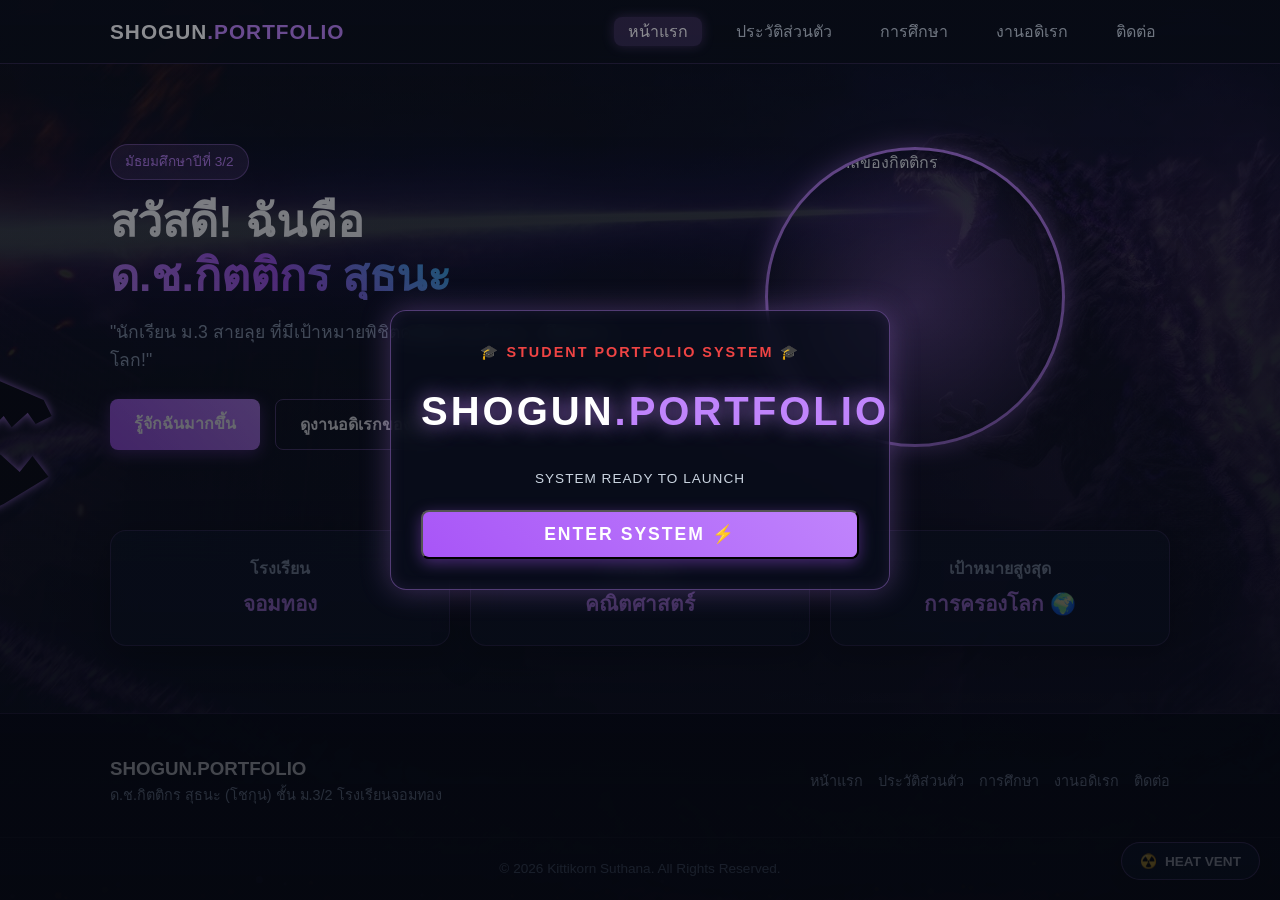
==== index.html @ 3e72591f "Update index.html" ====
<!DOCTYPE html>
<html lang="th">
<head>
    <meta charset="UTF-8">
    <meta name="viewport" content="width=device-width, initial-scale=1.0">
    <title>หน้าแรก - Shogun Portfolio</title>
    <link rel="stylesheet" href="style.css">
</head>
<body>
    <!-- ฉากเปิดตอนเข้าหน้าเว็บ (Video Intro Overlay - Student Edition) -->
    <div id="introOverlay" class="intro-overlay">
        <!-- 1. วิดีโอพื้นหลัง (แก้ชื่อไฟล์วิดีโอซ้ำซ้อนเรียบร้อย) -->
        <video autoplay muted loop playsinline class="intro-video-bg">
            <source src="intro-video.mp4.mp4" type="video/mp4">
            Your browser does not support the video tag.
        </video>

        <!-- 2. ไฟล์เสียง MP3 จากเพลง/คลิปที่ต้องการ -->
        <audio id="introSound" src="crucified.mp3.mp3" preload="auto"></audio>

        <!-- 3. แผ่นฟิล์มกรองสีมืดเพื่อให้ข้อความอ่านง่าย -->
        <div class="intro-video-overlay-tint"></div>

        <!-- 4. กล่องข้อความและปุ่มเข้าสู่ระบบเพื่อปลดล็อกเสียง -->
        <div class="intro-content">
            <div class="intro-warning">🎓 STUDENT PORTFOLIO SYSTEM 🎓</div>
            <h1 class="intro-title">SHOGUN<span>.PORTFOLIO</span></h1>
            <p class="intro-subtext" style="margin-bottom: 20px;">SYSTEM READY TO LAUNCH</p>
            
            <!-- ปุ่มกดเริ่มเพื่อเปิดใช้งานเสียง -->
            <button id="startBtn" class="btn btn-primary" style="width: 100%; font-size: 1.1rem; letter-spacing: 2px;">
                ENTER SYSTEM ⚡
            </button>
        </div>
    </div>

    <!-- ปุ่มสลับโหมดระบายความร้อน Godzilla (Heat Vent Mode) มุมขวาล่าง -->
    <div class="godzilla-controls">
        <button id="heatVentBtn" class="control-btn" title="Godzilla Heat Vent Mode">
            <span class="icon">☢️</span>
            <span class="label">HEAT VENT</span>
        </button>
    </div>

    <!-- Canvas สำหรับวาดแสงเลเซอร์และเอฟเฟกต์เผาหน้าจอ -->
    <canvas id="laserCanvas"></canvas>

    <!-- Navigation Bar -->
    <header class="navbar">
        <div class="nav-container">
            <a href="index.html" class="logo">SHOGUN<span>.PORTFOLIO</span></a>
            <nav>
                <ul class="nav-links">
                    <li><a href="index.html" class="active">หน้าแรก</a></li>
                    <li><a href="profile.html">ประวัติส่วนตัว</a></li>
                    <li><a href="education.html">การศึกษา</a></li>
                    <li><a href="hobby.html">งานอดิเรก</a></li>
                    <li><a href="contact.html">ติดต่อ</a></li>
                </ul>
            </nav>
        </div>
    </header>

    <!-- Content Area -->
    <main>
        <section class="hero-section">
            <div class="hero-container">
                <div class="hero-text">
                    <span class="badge">มัธยมศึกษาปีที่ 3/2</span>
                    <h1>สวัสดี! ฉันคือ <br><span class="highlight">ด.ช.กิตติกร สุธนะ</span></h1>
                    <p class="tagline">"นักเรียน ม.3 สายลุย ที่มีเป้าหมายพิชิตคณิตศาสตร์ และ... ยึดครองโลก!"</p>
                    <div class="hero-buttons">
                        <a href="profile.html" class="btn btn-primary">รู้จักฉันมากขึ้น</a>
                        <a href="hobby.html" class="btn btn-secondary">ดูงานอดิเรกของฉัน</a>
                    </div>
                </div>
                <div class="hero-image-wrapper">
                    <div class="image-bg-glow"></div>
                    <img src="https://placehold.co/400x400/0f172a/c084fc?text=Shogun+Profile" alt="รูปโปรไฟล์ของกิตติกร" class="hero-img">
                </div>
            </div>
        </section>

        <section class="quick-highlights">
            <div class="container">
                <div class="grid-3">
                    <div class="card stat-card">
                        <h3>โรงเรียน</h3>
                        <p>จอมทอง</p>
                    </div>
                    <div class="card stat-card">
                        <h3>วิชาที่ชอบ</h3>
                        <p>คณิตศาสตร์</p>
                    </div>
                    <div class="card stat-card">
                        <h3>เป้าหมายสูงสุด</h3>
                        <p>การครองโลก 🌍</p>
                    </div>
                </div>
            </div>
        </section>
    </main>

    <!-- Footer Area -->
    <footer>
        <div class="container footer-container">
            <div class="footer-info">
                <h3>SHOGUN<span>.PORTFOLIO</span></h3>
                <p>ด.ช.กิตติกร สุธนะ (โชกุน) ชั้น ม.3/2 โรงเรียนจอมทอง</p>
            </div>
            <ul class="footer-links">
                <li><a href="index.html">หน้าแรก</a></li>
                <li><a href="profile.html">ประวัติส่วนตัว</a></li>
                <li><a href="education.html">การศึกษา</a></li>
                <li><a href="hobby.html">งานอดิเรก</a></li>
                <li><a href="contact.html">ติดต่อ</a></li>
            </ul>
        </div>
        <div class="footer-bottom">
            <p>&copy; 2026 Kittikorn Suthana. All Rights Reserved.</p>
        </div>
    </footer>

    <!-- Script สำหรับควบคุม Canvas และเอฟเฟกต์ Godzilla -->
    <script src="laser.js"></script>
</body>
</html>
---- style.css ----
/* Reset & General Setup */
* {
    margin: 0;
    padding: 0;
    box-sizing: border-box;
    font-family: 'Segoe UI', Tahoma, Geneva, Verdana, sans-serif;
}

/* Canvas Layer สำหรับเอฟเฟกต์เลเซอร์และเปลวเพลิง (อยู่ด้านหลังสุด ไม่บังข้อความ) */
#laserCanvas {
    position: fixed !important;
    top: 0 !important;
    left: 0 !important;
    width: 100vw !important;
    height: 100vh !important;
    z-index: -1 !important; /* ส่งไปอยู่ชั้นหลังสุด เพื่อไม่ให้บังข้อความ */
    pointer-events: none !important; /* คลิกทะลุปุ่มและข้อความได้ปกติ */
}

body {
    background-color: #0b0f19;
    color: #f1f5f9;
    line-height: 1.6;
    background-image: 
        linear-gradient(to bottom, rgba(11, 15, 25, 0.75), rgba(11, 15, 25, 0.92)),
        url('shin.jpg');
    background-size: cover;
    background-position: center;
    background-attachment: fixed;
    min-height: 100vh;
    display: flex;
    flex-direction: column;
}

main {
    flex: 1;
}

.container {
    max-width: 1100px;
    margin: 0 auto;
    padding: 0 20px;
}

/* Typography & Accent Colors */
h1, h2, h3, h4 {
    color: #ffffff;
}

.highlight {
    background: linear-gradient(45deg, #c084fc, #a855f7, #38bdf8);
    -webkit-background-clip: text;
    -webkit-text-fill-color: transparent;
    transition: all 0.4s ease;
}

.badge {
    background: rgba(192, 132, 252, 0.15);
    color: #c084fc;
    padding: 6px 14px;
    border-radius: 20px;
    font-size: 0.85rem;
    border: 1px solid rgba(192, 132, 252, 0.4);
    display: inline-block;
    margin-bottom: 15px;
}

/* Navigation Bar */
.navbar {
    position: sticky;
    top: 0;
    background: rgba(11, 15, 25, 0.85);
    backdrop-filter: blur(12px);
    border-bottom: 1px solid rgba(192, 132, 252, 0.2);
    z-index: 1000;
}

.nav-container {
    max-width: 1100px;
    margin: 0 auto;
    display: flex;
    justify-content: space-between;
    align-items: center;
    padding: 15px 20px;
}

.logo {
    font-size: 1.3rem;
    font-weight: 700;
    color: #fff;
    text-decoration: none;
    letter-spacing: 1px;
}

.logo span {
    color: #c084fc;
}

.nav-links {
    display: flex;
    list-style: none;
    gap: 20px;
}

.nav-links a {
    color: #cbd5e1;
    text-decoration: none;
    font-weight: 500;
    padding: 6px 14px;
    border-radius: 8px;
    transition: all 0.3s ease;
}

.nav-links a:hover,
.nav-links a.active {
    color: #ffffff;
    background: rgba(192, 132, 252, 0.25);
    box-shadow: 0 0 12px rgba(192, 132, 252, 0.3);
}

/* Card Design */
.card {
    background: rgba(15, 23, 42, 0.75);
    backdrop-filter: blur(16px);
    border: 1px solid rgba(192, 132, 252, 0.2);
    border-radius: 16px;
    padding: 25px;
    box-shadow: 0 8px 32px 0 rgba(0, 0, 0, 0.5);
    transition: transform 0.3s ease, border-color 0.3s ease, box-shadow 0.3s ease;
}

.card:hover {
    transform: translateY(-5px);
    border-color: rgba(192, 132, 252, 0.6);
    box-shadow: 0 12px 40px rgba(192, 132, 252, 0.25);
}

/* Buttons Design */
.btn {
    display: inline-block;
    padding: 12px 24px;
    border-radius: 8px;
    text-decoration: none;
    font-weight: 600;
    transition: all 0.3s ease;
    cursor: pointer;
}

.btn-primary {
    background: linear-gradient(45deg, #a855f7, #c084fc);
    color: #ffffff;
    box-shadow: 0 4px 15px rgba(168, 85, 247, 0.4);
}

.btn-primary:hover {
    box-shadow: 0 6px 20px rgba(192, 132, 252, 0.7);
    transform: translateY(-2px);
}

.btn-secondary {
    background: transparent;
    color: #fff;
    border: 1px solid rgba(192, 132, 252, 0.4);
}

.btn-secondary:hover {
    background: rgba(192, 132, 252, 0.15);
    border-color: #c084fc;
}

/* Hero Section */
.hero-section {
    padding: 80px 0;
}

.hero-container {
    max-width: 1100px;
    margin: 0 auto;
    padding: 0 20px;
    display: grid;
    grid-template-columns: 1fr 1fr;
    gap: 40px;
    align-items: center;
}

.hero-text h1 {
    font-size: 2.8rem;
    margin-bottom: 15px;
    line-height: 1.2;
}

.tagline {
    font-size: 1.1rem;
    color: #94a3b8;
    margin-bottom: 25px;
}

.hero-buttons {
    display: flex;
    gap: 15px;
}

.hero-image-wrapper {
    position: relative;
    display: flex;
    justify-content: center;
}

.hero-img {
    width: 300px;
    height: 300px;
    border-radius: 50%;
    object-fit: cover;
    border: 3px solid #c084fc;
    box-shadow: 0 0 25px rgba(192, 132, 252, 0.5);
    position: relative;
    z-index: 2;
    transition: transform 0.3s ease, border-color 0.4s ease, box-shadow 0.4s ease;
}

.hero-img:hover {
    transform: scale(1.04);
}

.image-bg-glow {
    position: absolute;
    width: 320px;
    height: 320px;
    background: radial-gradient(circle, rgba(192,132,252,0.4) 0%, rgba(0,0,0,0) 70%);
    z-index: 1;
}

/* Common Page Setup */
.page-content {
    padding: 60px 0;
}

.page-header {
    text-align: center;
    margin-bottom: 50px;
}

.page-header h2 {
    font-size: 2.2rem;
    margin-bottom: 10px;
}

.page-header p {
    color: #94a3b8;
}

/* Stat Grid */
.grid-3 {
    display: grid;
    grid-template-columns: repeat(3, 1fr);
    gap: 20px;
}

.stat-card {
    text-align: center;
}

.stat-card h3 {
    font-size: 1rem;
    color: #94a3b8;
    margin-bottom: 5px;
}

.stat-card p {
    font-size: 1.3rem;
    font-weight: bold;
    color: #c084fc;
}

/* Profile Page */
.profile-grid {
    display: grid;
    grid-template-columns: 300px 1fr;
    gap: 30px;
}

.profile-card-left {
    text-align: center;
}

.profile-avatar {
    width: 150px;
    height: 150px;
    border-radius: 50%;
    margin-bottom: 15px;
    border: 2px solid #c084fc;
}

.nickname-badge {
    display: inline-block;
    margin-top: 10px;
    background: rgba(192, 132, 252, 0.15);
    color: #c084fc;
    padding: 4px 12px;
    border-radius: 12px;
    font-size: 0.9rem;
}

.info-list {
    display: grid;
    grid-template-columns: 1fr 1fr;
    gap: 15px;
    margin: 20px 0;
}

.divider {
    border: 0;
    height: 1px;
    background: rgba(255, 255, 255, 0.1);
    margin: 20px 0;
}

/* Timeline */
.timeline {
    position: relative;
    max-width: 800px;
    margin: 0 auto 50px;
}

.timeline::before {
    content: '';
    position: absolute;
    left: 20px;
    top: 0;
    bottom: 0;
    width: 2px;
    background: rgba(192, 132, 252, 0.4);
}

.timeline-item {
    position: relative;
    padding-left: 60px;
    margin-bottom: 30px;
}

.timeline-dot {
    position: absolute;
    left: 11px;
    top: 5px;
    width: 20px;
    height: 20px;
    border-radius: 50%;
    background: #c084fc;
    box-shadow: 0 0 12px #c084fc;
}

.year-badge {
    font-size: 0.85rem;
    color: #c084fc;
    font-weight: bold;
}

.edu-highlights {
    margin-top: 15px;
    display: flex;
    gap: 10px;
}

.tag {
    background: rgba(192, 132, 252, 0.1);
    border: 1px solid rgba(192, 132, 252, 0.2);
    padding: 4px 10px;
    border-radius: 4px;
    font-size: 0.85rem;
}

/* Table Section */
.table-section {
    max-width: 800px;
    margin: 0 auto;
}

.section-title {
    margin-bottom: 15px;
}

.table-wrapper {
    overflow-x: auto;
}

.custom-table {
    width: 100%;
    border-collapse: collapse;
    background: rgba(15, 23, 42, 0.75);
    border-radius: 12px;
    overflow: hidden;
}

.custom-table th, .custom-table td {
    padding: 15px 20px;
    text-align: left;
    border-bottom: 1px solid rgba(255, 255, 255, 0.05);
}

.custom-table th {
    background: rgba(192, 132, 252, 0.15);
    color: #c084fc;
}

.status-badge {
    padding: 4px 10px;
    border-radius: 12px;
    font-size: 0.8rem;
}

.status-badge.completed {
    background: rgba(34, 197, 94, 0.2);
    color: #4ade80;
}

.status-badge.active {
    background: rgba(192, 132, 252, 0.25);
    color: #c084fc;
}

/* Hobby Section */
.hobby-grid {
    display: grid;
    grid-template-columns: repeat(3, 1fr);
    gap: 25px;
}

.hobby-card {
    text-align: center;
}

.hobby-icon {
    font-size: 2.5rem;
    margin-bottom: 10px;
}

.hobby-card h4 {
    color: #c084fc;
    margin-bottom: 10px;
}

.feature-hobby {
    border-color: rgba(239, 68, 68, 0.5);
}

.feature-hobby:hover {
    border-color: #ef4444;
}

/* Contact Section */
.contact-grid {
    display: grid;
    grid-template-columns: repeat(3, 1fr);
    gap: 20px;
    margin-bottom: 40px;
}

.contact-card {
    text-align: center;
}

.contact-icon {
    font-size: 2rem;
    margin-bottom: 10px;
}

.cta-box {
    text-align: center;
    max-width: 600px;
    margin: 0 auto;
    padding: 40px;
}

.cta-box h3 {
    margin-bottom: 10px;
}

.cta-box p {
    color: #94a3b8;
    margin-bottom: 20px;
}

/* Footer Design */
footer {
    background: rgba(5, 8, 15, 0.95);
    border-top: 1px solid rgba(192, 132, 252, 0.2);
    padding: 40px 0 20px;
    margin-top: auto;
}

.footer-container {
    display: flex;
    justify-content: space-between;
    align-items: center;
    margin-bottom: 30px;
}

.footer-info p {
    color: #94a3b8;
    font-size: 0.9rem;
}

.footer-links {
    display: flex;
    list-style: none;
    gap: 15px;
}

.footer-links a {
    color: #94a3b8;
    text-decoration: none;
    font-size: 0.9rem;
    transition: color 0.3s ease;
}

.footer-links a:hover {
    color: #c084fc;
}

.footer-bottom {
    text-align: center;
    padding-top: 20px;
    border-top: 1px solid rgba(255, 255, 255, 0.05);
    color: #64748b;
    font-size: 0.85rem;
}

/* Responsive Support */
@media (max-width: 768px) {
    .nav-container {
        flex-direction: column;
        gap: 15px;
    }

    .hero-container {
        grid-template-columns: 1fr;
        text-align: center;
    }

    .hero-buttons {
        justify-content: center;
    }

    .hero-img, .image-bg-glow {
        width: 230px;
        height: 230px;
    }

    .grid-3, .hobby-grid, .contact-grid {
        grid-template-columns: 1fr;
    }

    .profile-grid {
        grid-template-columns: 1fr;
    }

    .info-list {
        grid-template-columns: 1fr;
    }

    .footer-container {
        flex-direction: column;
        gap: 20px;
        text-align: center;
    }
}

/* DOM Interaction Effects (ข้อความสั่นกระชับ และปุ่มโดนไหม้) */
.godzilla-shake {
    animation: gzShake 0.12s infinite alternate !important;
    color: #c084fc !important;
    text-shadow: 0 0 8px #a855f7 !important;
    transition: all 0.1s ease !important;
}

.godzilla-burned {
    background: linear-gradient(135deg, #ff4500, #7e22ce) !important;
    color: #ffffff !important;
    box-shadow: 0 0 20px #ff4500, 0 0 30px #a855f7 !important;
    border-color: #ffaa00 !important;
    transform: scale(1.04) !important;
    transition: all 0.15s ease !important;
}

@keyframes gzShake {
    0% { transform: translate(1px, 1px) rotate(0deg); }
    100% { transform: translate(-1px, -1px) rotate(0.5deg); }
}

/* ==========================================
   1. GODZILLA CONTROLS (มุมขวาล่าง)
   ========================================== */
.godzilla-controls {
    position: fixed;
    bottom: 20px;
    right: 20px;
    z-index: 10000;
}

.control-btn {
    background: rgba(15, 23, 42, 0.85);
    border: 1px solid rgba(192, 132, 252, 0.4);
    color: #e2e8f0;
    padding: 10px 18px;
    border-radius: 20px;
    backdrop-filter: blur(8px);
    cursor: pointer;
    display: flex;
    align-items: center;
    gap: 8px;
    font-size: 0.85rem;
    font-weight: bold;
    box-shadow: 0 4px 12px rgba(0,0,0,0.4);
    transition: all 0.3s ease;
}

.control-btn:hover {
    border-color: #c084fc;
    box-shadow: 0 0 15px rgba(192, 132, 252, 0.5);
    transform: translateY(-2px);
}

.control-btn.active {
    background: linear-gradient(135deg, #dc2626, #ff4500) !important;
    border-color: #ffedd5 !important;
    color: #ffffff !important;
    box-shadow: 0 0 25px rgba(255, 69, 0, 0.9), inset 0 0 10px #ffffff !important;
    animation: btnAlert 0.6s infinite alternate ease-in-out;
}

/* ==========================================
   2. HEAT VENT MODE (โหมดระบายความร้อนฉบับยกระดับ)
   ========================================== */

/* เพิ่มความคอนทราสต์และความสว่างโทนร้อนให้หน้าจอ */
body.heat-vent-active {
    filter: brightness(0.9) contrast(1.25) saturate(1.4);
    transition: filter 0.5s ease;
}

/* เอฟเฟกต์ไอความร้อน (Heat Haze) เต้นปกคลุมทั้งหน้าจอ */
body.heat-vent-active::before {
    content: '';
    position: fixed;
    top: 0; left: 0; right: 0; bottom: 0;
    background: radial-gradient(circle, rgba(239, 68, 68, 0.15) 0%, rgba(185, 28, 28, 0.35) 100%);
    pointer-events: none;
    z-index: 9998;
    animation: heatHazePulse 1.2s infinite alternate ease-in-out;
}

/* ปรับสีขอบและการเรืองแสงของการ์ด Navbar และรูปภาพ */
body.heat-vent-active .card,
body.heat-vent-active .navbar,
body.heat-vent-active .hero-img {
    border-color: #f97316 !important;
    animation: heatVentGlow 0.8s infinite alternate ease-in-out !important;
}

/* ปรับสีส่วน Timeline เป็นเพลิงส้มสว่าง */
body.heat-vent-active .timeline::before,
body.heat-vent-active .timeline-dot {
    background: #ff4500 !important;
    box-shadow: 0 0 20px #ff4500, 0 0 35px #dc2626 !important;
}

/* เปลี่ยนตัวอักษรเน้นย้ำ (Highlight) เป็นสีลาวาเดือด */
body.heat-vent-active .highlight {
    background: linear-gradient(45deg, #ff4500, #f97316, #ef4444) !important;
    -webkit-background-clip: text !important;
    -webkit-text-fill-color: transparent !important;
    text-shadow: 0 0 15px rgba(255, 69, 0, 0.6);
}

/* --- Keyframe Animations --- */

/* ไอความร้อนขยายสลับจังหวะ */
@keyframes heatHazePulse {
    0% { opacity: 0.4; transform: scale(1); }
    100% { opacity: 0.85; transform: scale(1.01); }
}

/* แสงวาบร้อนแรงของกรอบการ์ด */
@keyframes heatVentGlow {
    0% {
        box-shadow: 0 0 15px rgba(239, 68, 68, 0.5), inset 0 0 10px rgba(249, 115, 22, 0.3);
        border-color: #ef4444;
    }
    100% {
        box-shadow: 0 0 35px rgba(249, 115, 22, 0.9), inset 0 0 25px rgba(239, 68, 68, 0.6);
        border-color: #ffedd5;
    }
}

/* ปุ่ม Heat Vent เด้งกะพริบสไตล์เตือนภัย */
@keyframes btnAlert {
    0% { transform: scale(1); }
    100% { transform: scale(1.05); }
}

/* ==========================================
   3. INTRO OVERLAY SYSTEM (FULLSCREEN VIDEO BACKGROUND)
   ========================================== */
.intro-overlay {
    position: fixed;
    top: 0;
    left: 0;
    width: 100vw;
    height: 100vh;
    z-index: 99999;
    display: flex;
    justify-content: center;
    align-items: center;
    text-align: center;
    overflow: hidden;
    transition: opacity 0.8s ease, visibility 0.8s ease;
}

/* วิดีโอขยายเต็มหน้าจอ 100% พอดี ไม่เบี้ยว */
.intro-video-bg {
    position: absolute;
    top: 50%;
    left: 50%;
    width: 100vw;
    height: 100vh;
    min-width: 100%;
    min-height: 100%;
    transform: translate(-50%, -50%);
    object-fit: cover;
    z-index: 1;
}

/* แผ่นกรองสีมืดเพื่อให้ข้อความอ่านง่ายขึ้น */
.intro-video-overlay-tint {
    position: absolute;
    top: 0;
    left: 0;
    width: 100%;
    height: 100%;
    background: linear-gradient(to bottom, rgba(5, 8, 17, 0.45), rgba(5, 8, 17, 0.8));
    z-index: 2;
}

.intro-overlay.fade-out {
    opacity: 0;
    visibility: hidden;
    pointer-events: none;
}

/* กล่องข้อความสไตล์กระจกวิเศษ (Glassmorphism) */
.intro-content {
    position: relative;
    z-index: 3;
    max-width: 500px;
    width: 90%;
    padding: 30px;
    background: rgba(10, 15, 28, 0.65);
    backdrop-filter: blur(10px);
    -webkit-backdrop-filter: blur(10px);
    border: 1px solid rgba(192, 132, 252, 0.4);
    border-radius: 16px;
    box-shadow: 0 0 30px rgba(192, 132, 252, 0.3), inset 0 0 15px rgba(192, 132, 252, 0.1);
}

.intro-warning {
    color: #ef4444;
    font-weight: bold;
    font-size: 0.9rem;
    letter-spacing: 2px;
    margin-bottom: 15px;
    animation: warningBlink 0.6s infinite alternate;
}

.intro-title {
    font-size: 2.5rem;
    font-weight: 800;
    letter-spacing: 3px;
    color: #ffffff;
    margin-bottom: 25px;
    text-shadow: 0 0 20px rgba(192, 132, 252, 0.8);
}

.intro-title span {
    color: #c084fc;
}

.intro-progress-bar {
    width: 100%;
    height: 8px;
    background: rgba(255, 255, 255, 0.1);
    border-radius: 10px;
    overflow: hidden;
    border: 1px solid rgba(192, 132, 252, 0.3);
    box-shadow: 0 0 15px rgba(192, 132, 252, 0.2);
    margin-bottom: 15px;
}

.intro-progress {
    width: 0%;
    height: 100%;
    background: linear-gradient(90deg, #a855f7, #c084fc, #38bdf8);
    box-shadow: 0 0 12px #c084fc;
    transition: width 0.05s linear;
}

.intro-subtext {
    font-size: 0.85rem;
    color: #cbd5e1;
    letter-spacing: 1px;
}

@keyframes warningBlink {
    0% { opacity: 0.3; }
    100% { opacity: 1; }
}
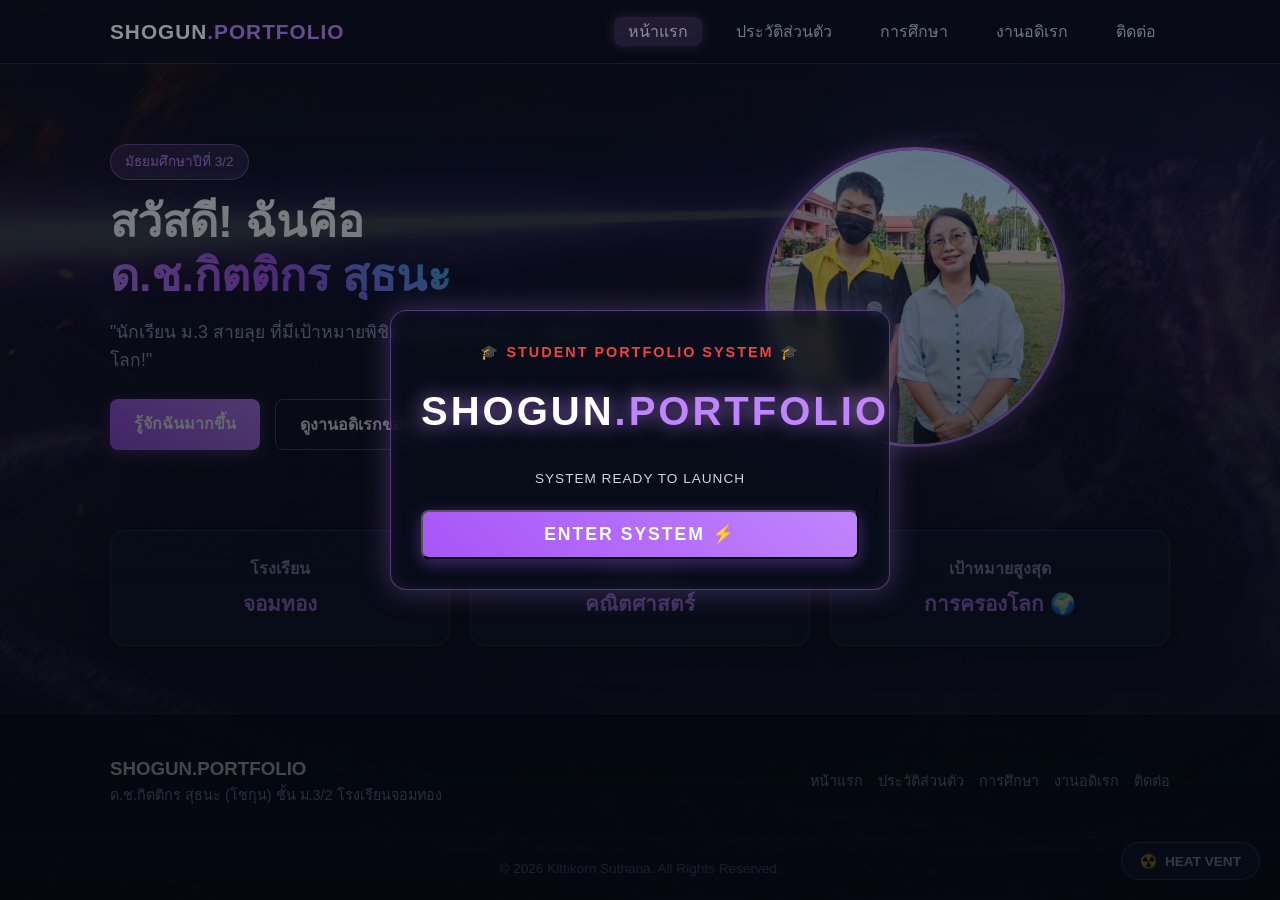
==== commit ab3b2888: "Update index.html" ====
--- a/index.html
+++ b/index.html
@@ -76,7 +76,7 @@
                 </div>
                 <div class="hero-image-wrapper">
                     <div class="image-bg-glow"></div>
-                    <img src="https://placehold.co/400x400/0f172a/c084fc?text=Shogun+Profile" alt="รูปโปรไฟล์ของกิตติกร" class="hero-img">
+                    <img src="รูปกูเอง.jpg" alt="รูปโปรไฟล์ของกิตติกร" class="hero-img">
                 </div>
             </div>
         </section>
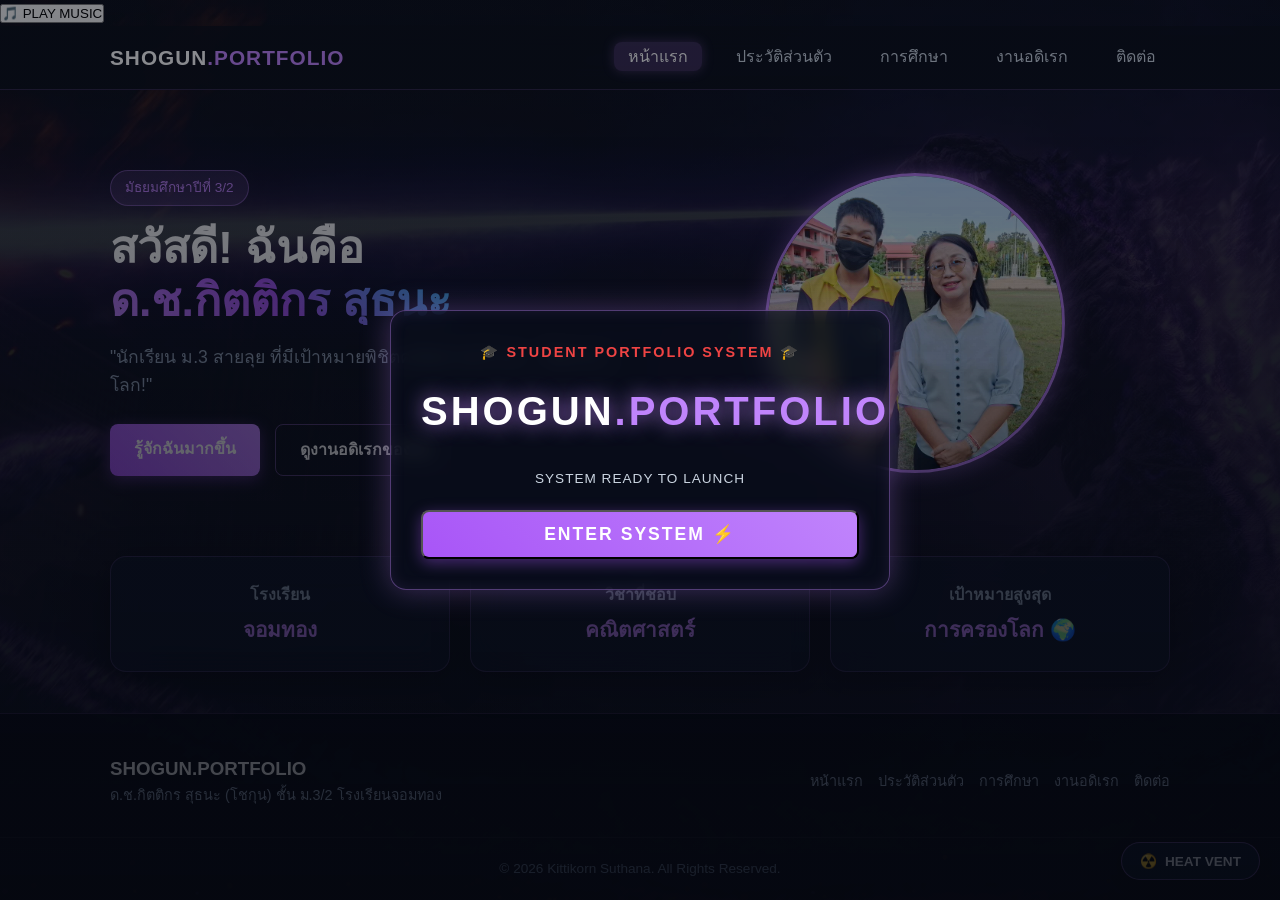
==== commit 191f0ea4: "Update index.html" ====
--- a/index.html
+++ b/index.html
@@ -7,15 +7,15 @@
     <link rel="stylesheet" href="style.css">
 </head>
 <body>
-    <!-- ฉากเปิดตอนเข้าหน้าเว็บ (Video Intro Overlay - Student Edition) -->
+    <!-- ฉากเปิดตอนเข้าหน้าเว็บ (Video Intro Overlay) -->
     <div id="introOverlay" class="intro-overlay">
-        <!-- 1. วิดีโอพื้นหลัง (แก้ชื่อไฟล์วิดีโอซ้ำซ้อนเรียบร้อย) -->
+        <!-- 1. วิดีโอพื้นหลัง -->
         <video autoplay muted loop playsinline class="intro-video-bg">
             <source src="intro-video.mp4.mp4" type="video/mp4">
             Your browser does not support the video tag.
         </video>
 
-        <!-- 2. ไฟล์เสียง MP3 จากเพลง/คลิปที่ต้องการ -->
+        <!-- 2. ไฟล์เสียง MP3 ฉากเปิด (Persecution of the Masses) -->
         <audio id="introSound" src="crucified.mp3.mp3" preload="auto"></audio>
 
         <!-- 3. แผ่นฟิล์มกรองสีมืดเพื่อให้ข้อความอ่านง่าย -->
@@ -33,6 +33,16 @@
             </button>
         </div>
     </div>
+
+    <!-- เครื่องเล่นเพลงประจำเว็บ (Background Music Player) มุมซ้ายล่าง -->
+    <div class="bg-music-player">
+        <button id="bgMusicToggle" class="music-btn" title="Toggle Music">
+            <span id="musicIcon">🎵</span>
+            <span id="musicStatusText">PLAY MUSIC</span>
+        </button>
+    </div>
+    <!-- ไฟล์เสียงสำหรับเปิดฟังในเว็บ (Persecution of the Masses) -->
+    <audio id="bgSound" src="Y2Mate.is--OFFICIAL MV.mp3" preload="auto" loop></audio>
 
     <!-- ปุ่มสลับโหมดระบายความร้อน Godzilla (Heat Vent Mode) มุมขวาล่าง -->
     <div class="godzilla-controls">
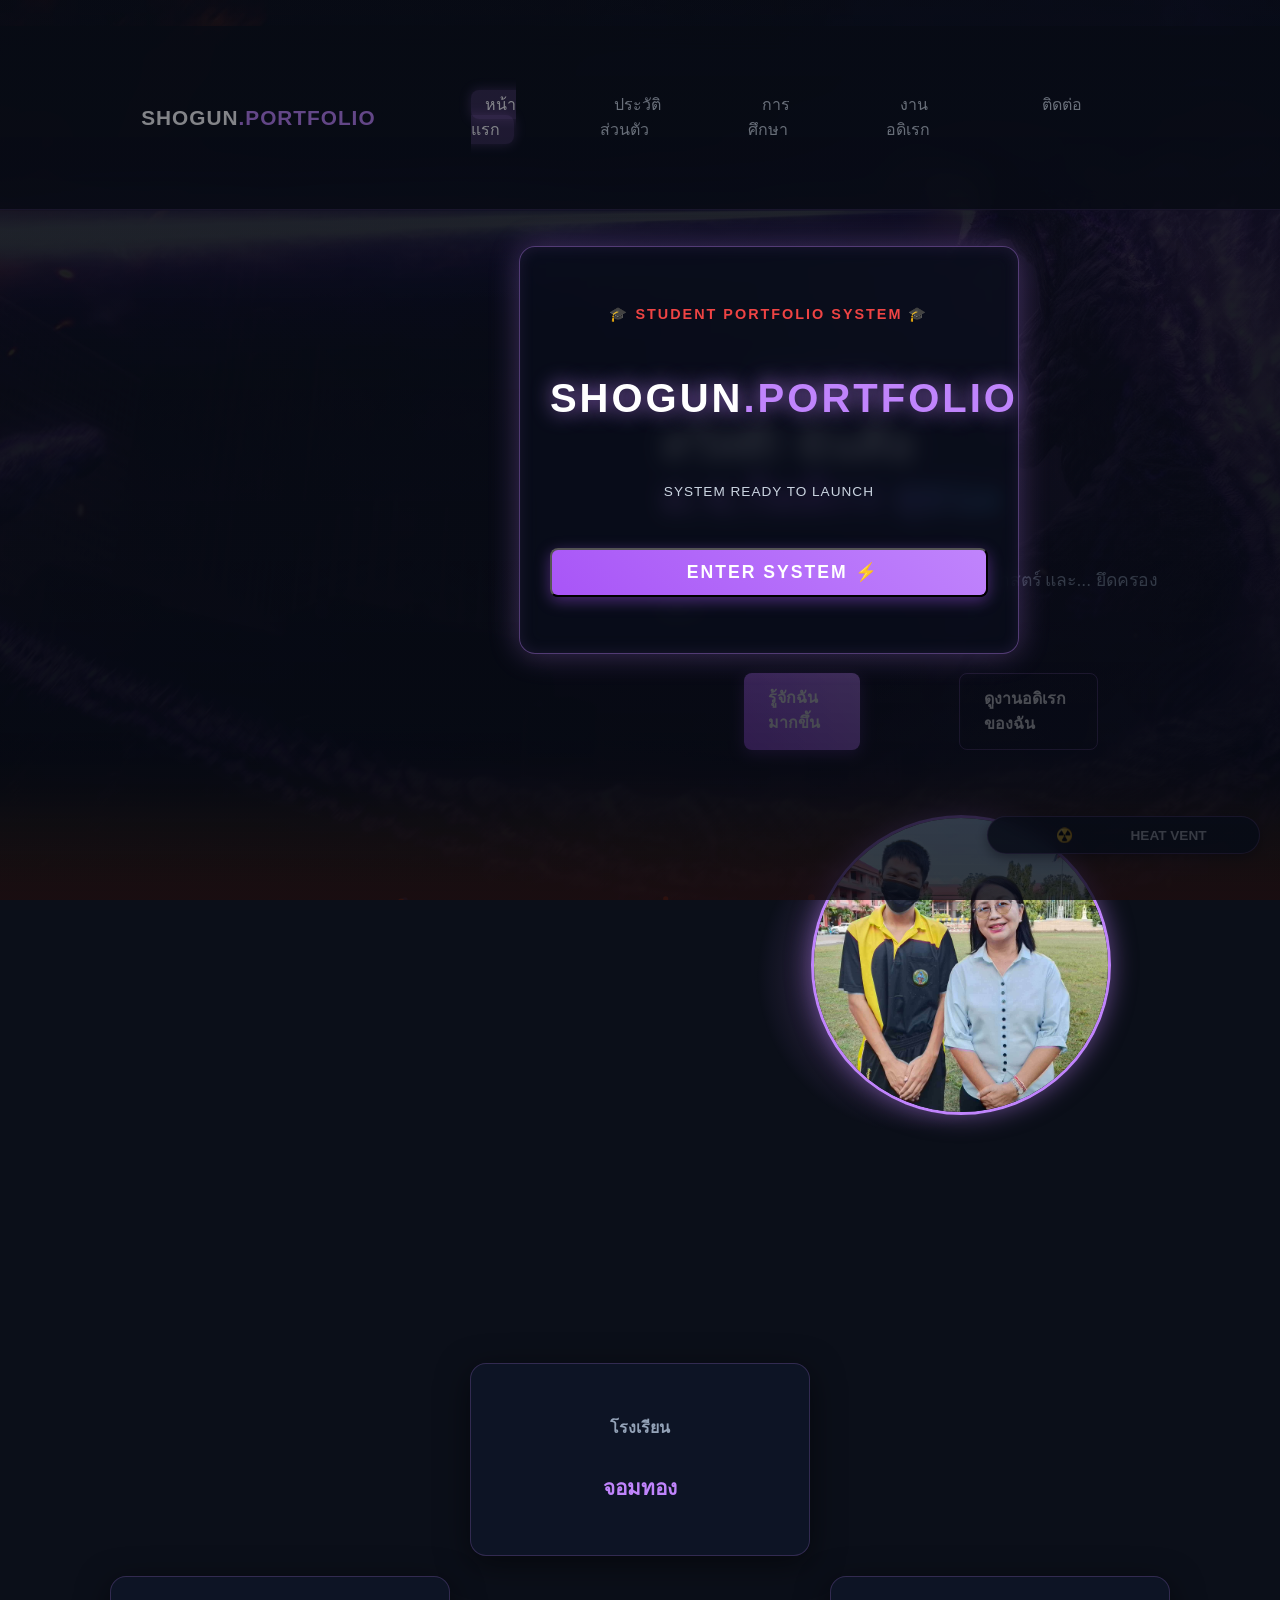
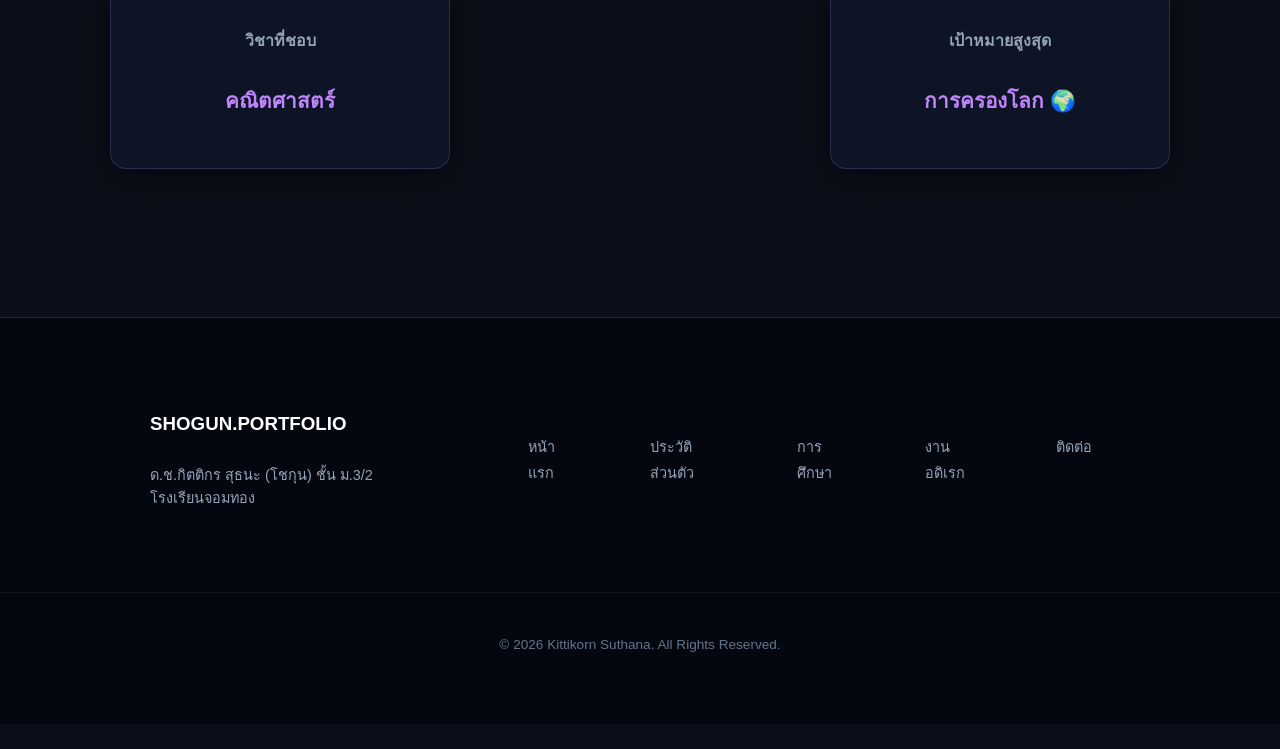
==== commit 6ba2dd37: "Update index.html" ====
--- a/index.html
+++ b/index.html
@@ -1,137 +1,127 @@
 <!DOCTYPE html>
 <html lang="th">
 <head>
-    <meta charset="UTF-8">
-    <meta name="viewport" content="width=device-width, initial-scale=1.0">
-    <title>หน้าแรก - Shogun Portfolio</title>
-    <link rel="stylesheet" href="style.css">
+    <meta charset="UTF-8">
+    <meta name="viewport" content="width=device-width, initial-scale=1.0">
+    <title>หน้าแรก - Shogun Portfolio</title>
+    <link rel="stylesheet" href="style.css">
 </head>
 <body>
-    <!-- ฉากเปิดตอนเข้าหน้าเว็บ (Video Intro Overlay) -->
-    <div id="introOverlay" class="intro-overlay">
-        <!-- 1. วิดีโอพื้นหลัง -->
-        <video autoplay muted loop playsinline class="intro-video-bg">
-            <source src="intro-video.mp4.mp4" type="video/mp4">
-            Your browser does not support the video tag.
-        </video>
+    <!-- ฉากเปิดตอนเข้าหน้าเว็บ (Video Intro Overlay - Student Edition) -->
+    <div id="introOverlay" class="intro-overlay">
+        <!-- 1. วิดีโอพื้นหลัง (แก้ชื่อไฟล์วิดีโอซ้ำซ้อนเรียบร้อย) -->
+        <video autoplay muted loop playsinline class="intro-video-bg">
+            <source src="intro-video.mp4.mp4" type="video/mp4">
+            Your browser does not support the video tag.
+        </video>
 
-        <!-- 2. ไฟล์เสียง MP3 ฉากเปิด (Persecution of the Masses) -->
-        <audio id="introSound" src="crucified.mp3.mp3" preload="auto"></audio>
+        <!-- 2. ไฟล์เสียง MP3 จากเพลง/คลิปที่ต้องการ -->
+        <audio id="introSound" src="crucified.mp3.mp3" preload="auto"></audio>
 
-        <!-- 3. แผ่นฟิล์มกรองสีมืดเพื่อให้ข้อความอ่านง่าย -->
-        <div class="intro-video-overlay-tint"></div>
+        <!-- 3. แผ่นฟิล์มกรองสีมืดเพื่อให้ข้อความอ่านง่าย -->
+        <div class="intro-video-overlay-tint"></div>
 
-        <!-- 4. กล่องข้อความและปุ่มเข้าสู่ระบบเพื่อปลดล็อกเสียง -->
-        <div class="intro-content">
-            <div class="intro-warning">🎓 STUDENT PORTFOLIO SYSTEM 🎓</div>
-            <h1 class="intro-title">SHOGUN<span>.PORTFOLIO</span></h1>
-            <p class="intro-subtext" style="margin-bottom: 20px;">SYSTEM READY TO LAUNCH</p>
-            
-            <!-- ปุ่มกดเริ่มเพื่อเปิดใช้งานเสียง -->
-            <button id="startBtn" class="btn btn-primary" style="width: 100%; font-size: 1.1rem; letter-spacing: 2px;">
-                ENTER SYSTEM ⚡
-            </button>
-        </div>
-    </div>
+        <!-- 4. กล่องข้อความและปุ่มเข้าสู่ระบบเพื่อปลดล็อกเสียง -->
+        <div class="intro-content">
+            <div class="intro-warning">🎓 STUDENT PORTFOLIO SYSTEM 🎓</div>
+            <h1 class="intro-title">SHOGUN<span>.PORTFOLIO</span></h1>
+            <p class="intro-subtext" style="margin-bottom: 20px;">SYSTEM READY TO LAUNCH</p>
+            
+            <!-- ปุ่มกดเริ่มเพื่อเปิดใช้งานเสียง -->
+            <button id="startBtn" class="btn btn-primary" style="width: 100%; font-size: 1.1rem; letter-spacing: 2px;">
+                ENTER SYSTEM ⚡
+            </button>
+        </div>
+    </div>
 
-    <!-- เครื่องเล่นเพลงประจำเว็บ (Background Music Player) มุมซ้ายล่าง -->
-    <div class="bg-music-player">
-        <button id="bgMusicToggle" class="music-btn" title="Toggle Music">
-            <span id="musicIcon">🎵</span>
-            <span id="musicStatusText">PLAY MUSIC</span>
-        </button>
-    </div>
-    <!-- ไฟล์เสียงสำหรับเปิดฟังในเว็บ (Persecution of the Masses) -->
-    <audio id="bgSound" src="Y2Mate.is--OFFICIAL MV.mp3" preload="auto" loop></audio>
+    <!-- ปุ่มสลับโหมดระบายความร้อน Godzilla (Heat Vent Mode) มุมขวาล่าง -->
+    <div class="godzilla-controls">
+        <button id="heatVentBtn" class="control-btn" title="Godzilla Heat Vent Mode">
+            <span class="icon">☢️</span>
+            <span class="label">HEAT VENT</span>
+        </button>
+    </div>
 
-    <!-- ปุ่มสลับโหมดระบายความร้อน Godzilla (Heat Vent Mode) มุมขวาล่าง -->
-    <div class="godzilla-controls">
-        <button id="heatVentBtn" class="control-btn" title="Godzilla Heat Vent Mode">
-            <span class="icon">☢️</span>
-            <span class="label">HEAT VENT</span>
-        </button>
-    </div>
+    <!-- Canvas สำหรับวาดแสงเลเซอร์และเอฟเฟกต์เผาหน้าจอ -->
+    <canvas id="laserCanvas"></canvas>
 
-    <!-- Canvas สำหรับวาดแสงเลเซอร์และเอฟเฟกต์เผาหน้าจอ -->
-    <canvas id="laserCanvas"></canvas>
+    <!-- Navigation Bar -->
+    <header class="navbar">
+        <div class="nav-container">
+            <a href="index.html" class="logo">SHOGUN<span>.PORTFOLIO</span></a>
+            <nav>
+                <ul class="nav-links">
+                    <li><a href="index.html" class="active">หน้าแรก</a></li>
+                    <li><a href="profile.html">ประวัติส่วนตัว</a></li>
+                    <li><a href="education.html">การศึกษา</a></li>
+                    <li><a href="hobby.html">งานอดิเรก</a></li>
+                    <li><a href="contact.html">ติดต่อ</a></li>
+                </ul>
+            </nav>
+        </div>
+    </header>
 
-    <!-- Navigation Bar -->
-    <header class="navbar">
-        <div class="nav-container">
-            <a href="index.html" class="logo">SHOGUN<span>.PORTFOLIO</span></a>
-            <nav>
-                <ul class="nav-links">
-                    <li><a href="index.html" class="active">หน้าแรก</a></li>
-                    <li><a href="profile.html">ประวัติส่วนตัว</a></li>
-                    <li><a href="education.html">การศึกษา</a></li>
-                    <li><a href="hobby.html">งานอดิเรก</a></li>
-                    <li><a href="contact.html">ติดต่อ</a></li>
-                </ul>
-            </nav>
-        </div>
-    </header>
+    <!-- Content Area -->
+    <main>
+        <section class="hero-section">
+            <div class="hero-container">
+                <div class="hero-text">
+                    <span class="badge">มัธยมศึกษาปีที่ 3/2</span>
+                    <h1>สวัสดี! ฉันคือ <br><span class="highlight">ด.ช.กิตติกร สุธนะ</span></h1>
+                    <p class="tagline">"นักเรียน ม.3 สายลุย ที่มีเป้าหมายพิชิตคณิตศาสตร์ และ... ยึดครองโลก!"</p>
+                    <div class="hero-buttons">
+                        <a href="profile.html" class="btn btn-primary">รู้จักฉันมากขึ้น</a>
+                        <a href="hobby.html" class="btn btn-secondary">ดูงานอดิเรกของฉัน</a>
+                    </div>
+                </div>
+                <div class="hero-image-wrapper">
+                    <div class="image-bg-glow"></div>
+                    <img src="รูปกูเอง.jpg" alt="รูปโปรไฟล์ของกิตติกร" class="hero-img">
+                </div>
+            </div>
+        </section>
 
-    <!-- Content Area -->
-    <main>
-        <section class="hero-section">
-            <div class="hero-container">
-                <div class="hero-text">
-                    <span class="badge">มัธยมศึกษาปีที่ 3/2</span>
-                    <h1>สวัสดี! ฉันคือ <br><span class="highlight">ด.ช.กิตติกร สุธนะ</span></h1>
-                    <p class="tagline">"นักเรียน ม.3 สายลุย ที่มีเป้าหมายพิชิตคณิตศาสตร์ และ... ยึดครองโลก!"</p>
-                    <div class="hero-buttons">
-                        <a href="profile.html" class="btn btn-primary">รู้จักฉันมากขึ้น</a>
-                        <a href="hobby.html" class="btn btn-secondary">ดูงานอดิเรกของฉัน</a>
-                    </div>
-                </div>
-                <div class="hero-image-wrapper">
-                    <div class="image-bg-glow"></div>
-                    <img src="รูปกูเอง.jpg" alt="รูปโปรไฟล์ของกิตติกร" class="hero-img">
-                </div>
-            </div>
-        </section>
+        <section class="quick-highlights">
+            <div class="container">
+                <div class="grid-3">
+                    <div class="card stat-card">
+                        <h3>โรงเรียน</h3>
+                        <p>จอมทอง</p>
+                    </div>
+                    <div class="card stat-card">
+                        <h3>วิชาที่ชอบ</h3>
+                        <p>คณิตศาสตร์</p>
+                    </div>
+                    <div class="card stat-card">
+                        <h3>เป้าหมายสูงสุด</h3>
+                        <p>การครองโลก 🌍</p>
+                    </div>
+                </div>
+            </div>
+        </section>
+    </main>
 
-        <section class="quick-highlights">
-            <div class="container">
-                <div class="grid-3">
-                    <div class="card stat-card">
-                        <h3>โรงเรียน</h3>
-                        <p>จอมทอง</p>
-                    </div>
-                    <div class="card stat-card">
-                        <h3>วิชาที่ชอบ</h3>
-                        <p>คณิตศาสตร์</p>
-                    </div>
-                    <div class="card stat-card">
-                        <h3>เป้าหมายสูงสุด</h3>
-                        <p>การครองโลก 🌍</p>
-                    </div>
-                </div>
-            </div>
-        </section>
-    </main>
+    <!-- Footer Area -->
+    <footer>
+        <div class="container footer-container">
+            <div class="footer-info">
+                <h3>SHOGUN<span>.PORTFOLIO</span></h3>
+                <p>ด.ช.กิตติกร สุธนะ (โชกุน) ชั้น ม.3/2 โรงเรียนจอมทอง</p>
+            </div>
+            <ul class="footer-links">
+                <li><a href="index.html">หน้าแรก</a></li>
+                <li><a href="profile.html">ประวัติส่วนตัว</a></li>
+                <li><a href="education.html">การศึกษา</a></li>
+                <li><a href="hobby.html">งานอดิเรก</a></li>
+                <li><a href="contact.html">ติดต่อ</a></li>
+            </ul>
+        </div>
+        <div class="footer-bottom">
+            <p>&copy; 2026 Kittikorn Suthana. All Rights Reserved.</p>
+        </div>
+    </footer>
 
-    <!-- Footer Area -->
-    <footer>
-        <div class="container footer-container">
-            <div class="footer-info">
-                <h3>SHOGUN<span>.PORTFOLIO</span></h3>
-                <p>ด.ช.กิตติกร สุธนะ (โชกุน) ชั้น ม.3/2 โรงเรียนจอมทอง</p>
-            </div>
-            <ul class="footer-links">
-                <li><a href="index.html">หน้าแรก</a></li>
-                <li><a href="profile.html">ประวัติส่วนตัว</a></li>
-                <li><a href="education.html">การศึกษา</a></li>
-                <li><a href="hobby.html">งานอดิเรก</a></li>
-                <li><a href="contact.html">ติดต่อ</a></li>
-            </ul>
-        </div>
-        <div class="footer-bottom">
-            <p>&copy; 2026 Kittikorn Suthana. All Rights Reserved.</p>
-        </div>
-    </footer>
-
-    <!-- Script สำหรับควบคุม Canvas และเอฟเฟกต์ Godzilla -->
-    <script src="laser.js"></script>
+    <!-- Script สำหรับควบคุม Canvas และเอฟเฟกต์ Godzilla -->
+    <script src="laser.js"></script>
 </body>
 </html>
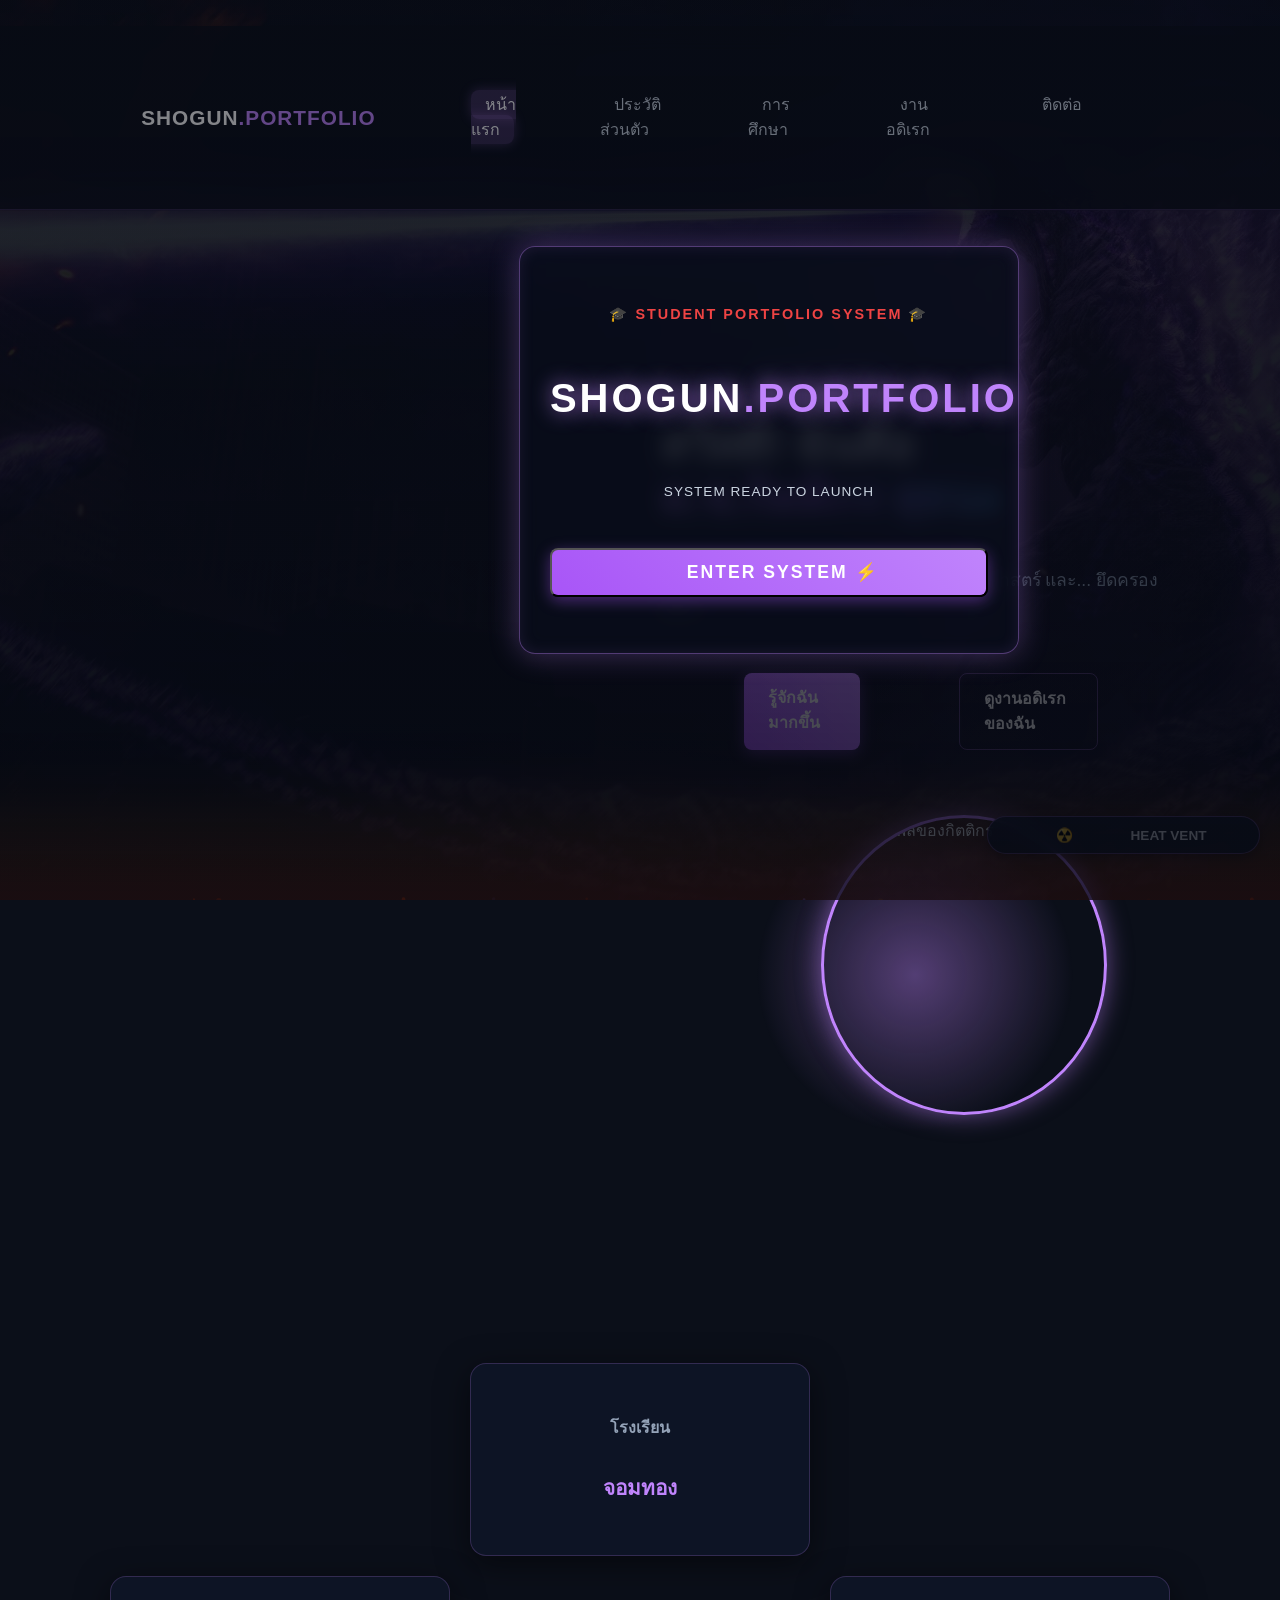
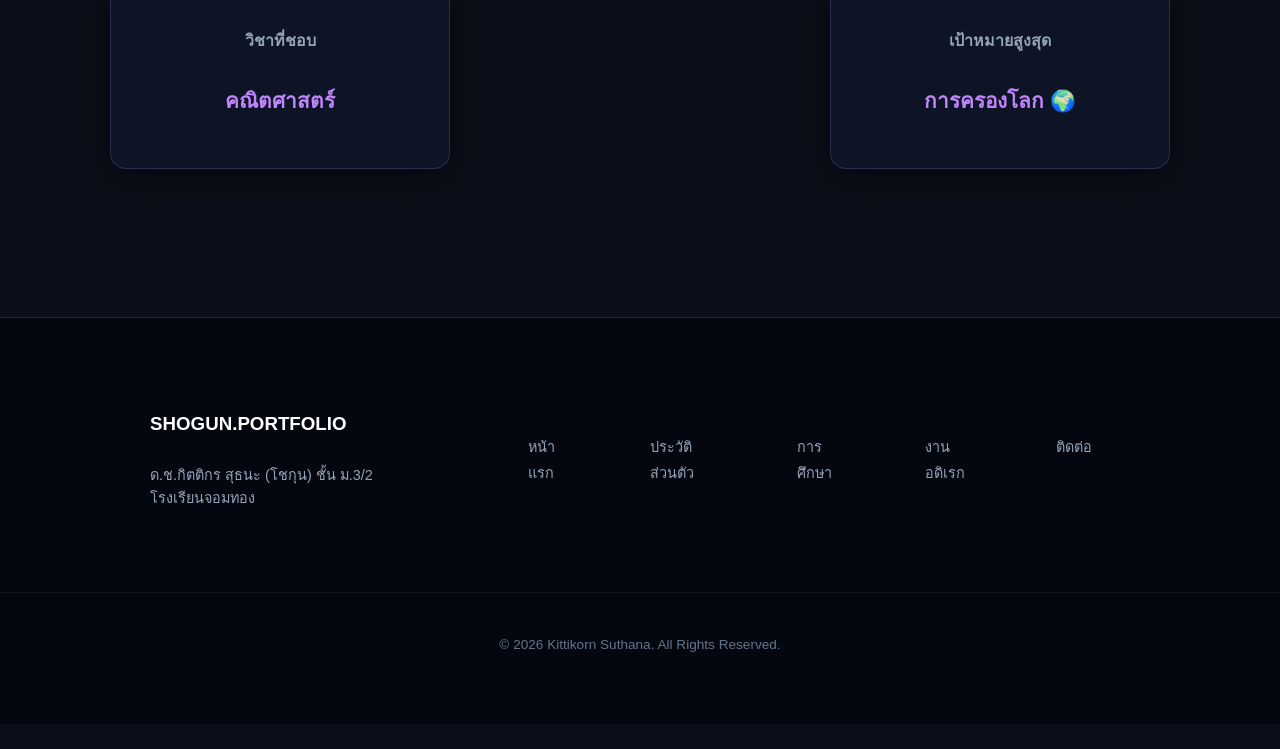
==== commit 3d4bd9be: "Update index.html" ====
--- a/index.html
+++ b/index.html
@@ -76,7 +76,7 @@
                 </div>
                 <div class="hero-image-wrapper">
                     <div class="image-bg-glow"></div>
-                    <img src="รูปกูเอง.jpg" alt="รูปโปรไฟล์ของกิตติกร" class="hero-img">
+                    <img src="https://placehold.co/400x400/0f172a/c084fc?text=Shogun+Profile" alt="รูปโปรไฟล์ของกิตติกร" class="hero-img">
                 </div>
             </div>
         </section>
@@ -124,4 +124,4 @@
     <!-- Script สำหรับควบคุม Canvas และเอฟเฟกต์ Godzilla -->
     <script src="laser.js"></script>
 </body>
-</html>
+</html>                                                                                                                                                         
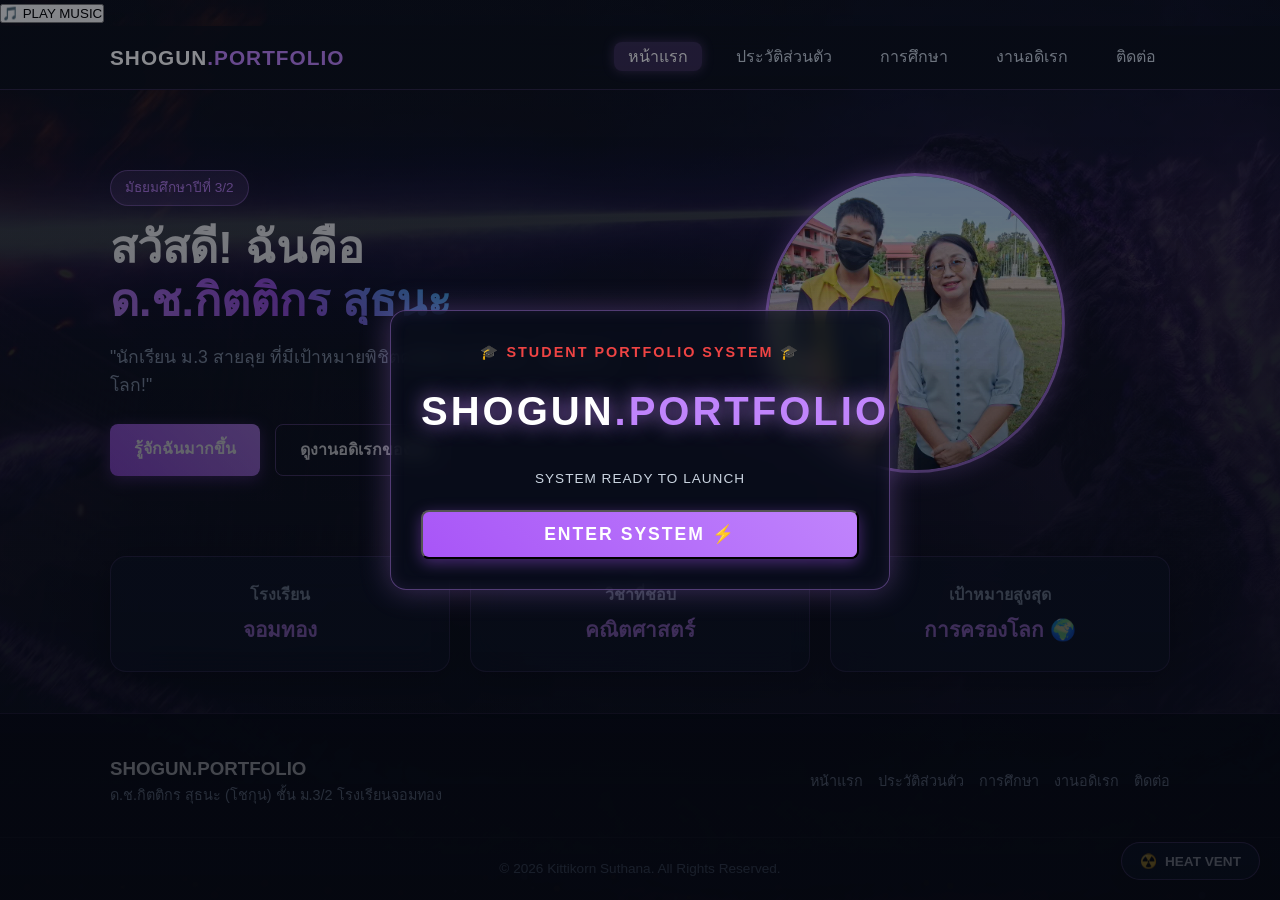
==== commit c103e0ce: "Update index.html" ====
--- a/index.html
+++ b/index.html
@@ -1,127 +1,136 @@
 <!DOCTYPE html>
 <html lang="th">
 <head>
-    <meta charset="UTF-8">
-    <meta name="viewport" content="width=device-width, initial-scale=1.0">
-    <title>หน้าแรก - Shogun Portfolio</title>
-    <link rel="stylesheet" href="style.css">
+    <meta charset="UTF-8">
+    <meta name="viewport" content="width=device-width, initial-scale=1.0">
+    <title>หน้าแรก - Shogun Portfolio</title>
+    <link rel="stylesheet" href="style.css">
 </head>
 <body>
-    <!-- ฉากเปิดตอนเข้าหน้าเว็บ (Video Intro Overlay - Student Edition) -->
-    <div id="introOverlay" class="intro-overlay">
-        <!-- 1. วิดีโอพื้นหลัง (แก้ชื่อไฟล์วิดีโอซ้ำซ้อนเรียบร้อย) -->
-        <video autoplay muted loop playsinline class="intro-video-bg">
-            <source src="intro-video.mp4.mp4" type="video/mp4">
-            Your browser does not support the video tag.
-        </video>
+    <!-- ฉากเปิดตอนเข้าหน้าเว็บ (Video Intro Overlay) -->
+    <div id="introOverlay" class="intro-overlay">
+        <!-- 1. วิดีโอพื้นหลัง -->
+        <video autoplay muted loop playsinline class="intro-video-bg">
+            <source src="intro-video.mp4" type="video/mp4">
+            Your browser does not support the video tag.
+        </video>
 
-        <!-- 2. ไฟล์เสียง MP3 จากเพลง/คลิปที่ต้องการ -->
-        <audio id="introSound" src="crucified.mp3.mp3" preload="auto"></audio>
+        <!-- 2. ไฟล์เสียง MP3 ฉากเปิด -->
+        <audio id="introSound" src="crucified.mp3.mp3" preload="auto"></audio>
 
-        <!-- 3. แผ่นฟิล์มกรองสีมืดเพื่อให้ข้อความอ่านง่าย -->
-        <div class="intro-video-overlay-tint"></div>
+        <!-- 3. แผ่นฟิล์มกรองสีมืด -->
+        <div class="intro-video-overlay-tint"></div>
 
-        <!-- 4. กล่องข้อความและปุ่มเข้าสู่ระบบเพื่อปลดล็อกเสียง -->
-        <div class="intro-content">
-            <div class="intro-warning">🎓 STUDENT PORTFOLIO SYSTEM 🎓</div>
-            <h1 class="intro-title">SHOGUN<span>.PORTFOLIO</span></h1>
-            <p class="intro-subtext" style="margin-bottom: 20px;">SYSTEM READY TO LAUNCH</p>
-            
-            <!-- ปุ่มกดเริ่มเพื่อเปิดใช้งานเสียง -->
-            <button id="startBtn" class="btn btn-primary" style="width: 100%; font-size: 1.1rem; letter-spacing: 2px;">
-                ENTER SYSTEM ⚡
-            </button>
-        </div>
-    </div>
+        <!-- 4. กล่องข้อความและปุ่มเข้าสู่ระบบ -->
+        <div class="intro-content">
+            <div class="intro-warning">🎓 STUDENT PORTFOLIO SYSTEM 🎓</div>
+            <h1 class="intro-title">SHOGUN<span>.PORTFOLIO</span></h1>
+            <p class="intro-subtext" style="margin-bottom: 20px;">SYSTEM READY TO LAUNCH</p>
+            
+            <button id="startBtn" class="btn btn-primary" style="width: 100%; font-size: 1.1rem; letter-spacing: 2px;">
+                ENTER SYSTEM ⚡
+            </button>
+        </div>
+    </div>
 
-    <!-- ปุ่มสลับโหมดระบายความร้อน Godzilla (Heat Vent Mode) มุมขวาล่าง -->
-    <div class="godzilla-controls">
-        <button id="heatVentBtn" class="control-btn" title="Godzilla Heat Vent Mode">
-            <span class="icon">☢️</span>
-            <span class="label">HEAT VENT</span>
-        </button>
-    </div>
+    <!-- เครื่องเล่นเพลงประจำเว็บ (Background Music Player) มุมซ้ายล่าง -->
+    <div class="bg-music-player">
+        <button id="bgMusicToggle" class="music-btn" title="Toggle Music">
+            <span id="musicIcon">🎵</span>
+            <span id="musicStatusText">PLAY MUSIC</span>
+        </button>
+    </div>
+    <!-- ไฟล์เสียงสำหรับเปิดฟังในเว็บ -->
+    <audio id="bgSound" src="Y2Mate.is - - OFFICIAL MV.mp3" preload="auto" loop></audio>
 
-    <!-- Canvas สำหรับวาดแสงเลเซอร์และเอฟเฟกต์เผาหน้าจอ -->
-    <canvas id="laserCanvas"></canvas>
+    <!-- ปุ่มสลับโหมดระบายความร้อน Godzilla (Heat Vent Mode) มุมขวาล่าง -->
+    <div class="godzilla-controls">
+        <button id="heatVentBtn" class="control-btn" title="Godzilla Heat Vent Mode">
+            <span class="icon">☢️</span>
+            <span class="label">HEAT VENT</span>
+        </button>
+    </div>
 
-    <!-- Navigation Bar -->
-    <header class="navbar">
-        <div class="nav-container">
-            <a href="index.html" class="logo">SHOGUN<span>.PORTFOLIO</span></a>
-            <nav>
-                <ul class="nav-links">
-                    <li><a href="index.html" class="active">หน้าแรก</a></li>
-                    <li><a href="profile.html">ประวัติส่วนตัว</a></li>
-                    <li><a href="education.html">การศึกษา</a></li>
-                    <li><a href="hobby.html">งานอดิเรก</a></li>
-                    <li><a href="contact.html">ติดต่อ</a></li>
-                </ul>
-            </nav>
-        </div>
-    </header>
+    <!-- Canvas สำหรับวาดแสงเลเซอร์และเอฟเฟกต์เผาหน้าจอ -->
+    <canvas id="laserCanvas"></canvas>
 
-    <!-- Content Area -->
-    <main>
-        <section class="hero-section">
-            <div class="hero-container">
-                <div class="hero-text">
-                    <span class="badge">มัธยมศึกษาปีที่ 3/2</span>
-                    <h1>สวัสดี! ฉันคือ <br><span class="highlight">ด.ช.กิตติกร สุธนะ</span></h1>
-                    <p class="tagline">"นักเรียน ม.3 สายลุย ที่มีเป้าหมายพิชิตคณิตศาสตร์ และ... ยึดครองโลก!"</p>
-                    <div class="hero-buttons">
-                        <a href="profile.html" class="btn btn-primary">รู้จักฉันมากขึ้น</a>
-                        <a href="hobby.html" class="btn btn-secondary">ดูงานอดิเรกของฉัน</a>
-                    </div>
-                </div>
-                <div class="hero-image-wrapper">
-                    <div class="image-bg-glow"></div>
-                    <img src="https://placehold.co/400x400/0f172a/c084fc?text=Shogun+Profile" alt="รูปโปรไฟล์ของกิตติกร" class="hero-img">
-                </div>
-            </div>
-        </section>
+    <!-- Navigation Bar -->
+    <header class="navbar">
+        <div class="nav-container">
+            <a href="index.html" class="logo">SHOGUN<span>.PORTFOLIO</span></a>
+            <nav>
+                <ul class="nav-links">
+                    <li><a href="index.html" class="active">หน้าแรก</a></li>
+                    <li><a href="profile.html">ประวัติส่วนตัว</a></li>
+                    <li><a href="education.html">การศึกษา</a></li>
+                    <li><a href="hobby.html">งานอดิเรก</a></li>
+                    <li><a href="contact.html">ติดต่อ</a></li>
+                </ul>
+            </nav>
+        </div>
+    </header>
 
-        <section class="quick-highlights">
-            <div class="container">
-                <div class="grid-3">
-                    <div class="card stat-card">
-                        <h3>โรงเรียน</h3>
-                        <p>จอมทอง</p>
-                    </div>
-                    <div class="card stat-card">
-                        <h3>วิชาที่ชอบ</h3>
-                        <p>คณิตศาสตร์</p>
-                    </div>
-                    <div class="card stat-card">
-                        <h3>เป้าหมายสูงสุด</h3>
-                        <p>การครองโลก 🌍</p>
-                    </div>
-                </div>
-            </div>
-        </section>
-    </main>
+    <!-- Content Area -->
+    <main>
+        <section class="hero-section">
+            <div class="hero-container">
+                <div class="hero-text">
+                    <span class="badge">มัธยมศึกษาปีที่ 3/2</span>
+                    <h1>สวัสดี! ฉันคือ <br><span class="highlight">ด.ช.กิตติกร สุธนะ</span></h1>
+                    <p class="tagline">"นักเรียน ม.3 สายลุย ที่มีเป้าหมายพิชิตคณิตศาสตร์ และ... ยึดครองโลก!"</p>
+                    <div class="hero-buttons">
+                        <a href="profile.html" class="btn btn-primary">รู้จักฉันมากขึ้น</a>
+                        <a href="hobby.html" class="btn btn-secondary">ดูงานอดิเรกของฉัน</a>
+                    </div>
+                </div>
+                <div class="hero-image-wrapper">
+                    <div class="image-bg-glow"></div>
+                    <img src="รูปกูเอง.jpg" alt="รูปโปรไฟล์ของกิตติกร" class="hero-img">
+                </div>
+            </div>
+        </section>
 
-    <!-- Footer Area -->
-    <footer>
-        <div class="container footer-container">
-            <div class="footer-info">
-                <h3>SHOGUN<span>.PORTFOLIO</span></h3>
-                <p>ด.ช.กิตติกร สุธนะ (โชกุน) ชั้น ม.3/2 โรงเรียนจอมทอง</p>
-            </div>
-            <ul class="footer-links">
-                <li><a href="index.html">หน้าแรก</a></li>
-                <li><a href="profile.html">ประวัติส่วนตัว</a></li>
-                <li><a href="education.html">การศึกษา</a></li>
-                <li><a href="hobby.html">งานอดิเรก</a></li>
-                <li><a href="contact.html">ติดต่อ</a></li>
-            </ul>
-        </div>
-        <div class="footer-bottom">
-            <p>&copy; 2026 Kittikorn Suthana. All Rights Reserved.</p>
-        </div>
-    </footer>
+        <section class="quick-highlights">
+            <div class="container">
+                <div class="grid-3">
+                    <div class="card stat-card">
+                        <h3>โรงเรียน</h3>
+                        <p>จอมทอง</p>
+                    </div>
+                    <div class="card stat-card">
+                        <h3>วิชาที่ชอบ</h3>
+                        <p>คณิตศาสตร์</p>
+                    </div>
+                    <div class="card stat-card">
+                        <h3>เป้าหมายสูงสุด</h3>
+                        <p>การครองโลก 🌍</p>
+                    </div>
+                </div>
+            </div>
+        </section>
+    </main>
 
-    <!-- Script สำหรับควบคุม Canvas และเอฟเฟกต์ Godzilla -->
-    <script src="laser.js"></script>
+    <!-- Footer Area -->
+    <footer>
+        <div class="container footer-container">
+            <div class="footer-info">
+                <h3>SHOGUN<span>.PORTFOLIO</span></h3>
+                <p>ด.ช.กิตติกร สุธนะ (โชกุน) ชั้น ม.3/2 โรงเรียนจอมทอง</p>
+            </div>
+            <ul class="footer-links">
+                <li><a href="index.html">หน้าแรก</a></li>
+                <li><a href="profile.html">ประวัติส่วนตัว</a></li>
+                <li><a href="education.html">การศึกษา</a></li>
+                <li><a href="hobby.html">งานอดิเรก</a></li>
+                <li><a href="contact.html">ติดต่อ</a></li>
+            </ul>
+        </div>
+        <div class="footer-bottom">
+            <p>&copy; 2026 Kittikorn Suthana. All Rights Reserved.</p>
+        </div>
+    </footer>
+
+    <!-- Script สำหรับควบคุม Canvas และเอฟเฟกต์ Godzilla -->
+    <script src="laser.js"></script>
 </body>
-</html>                                                                                                                                                         
+</html>
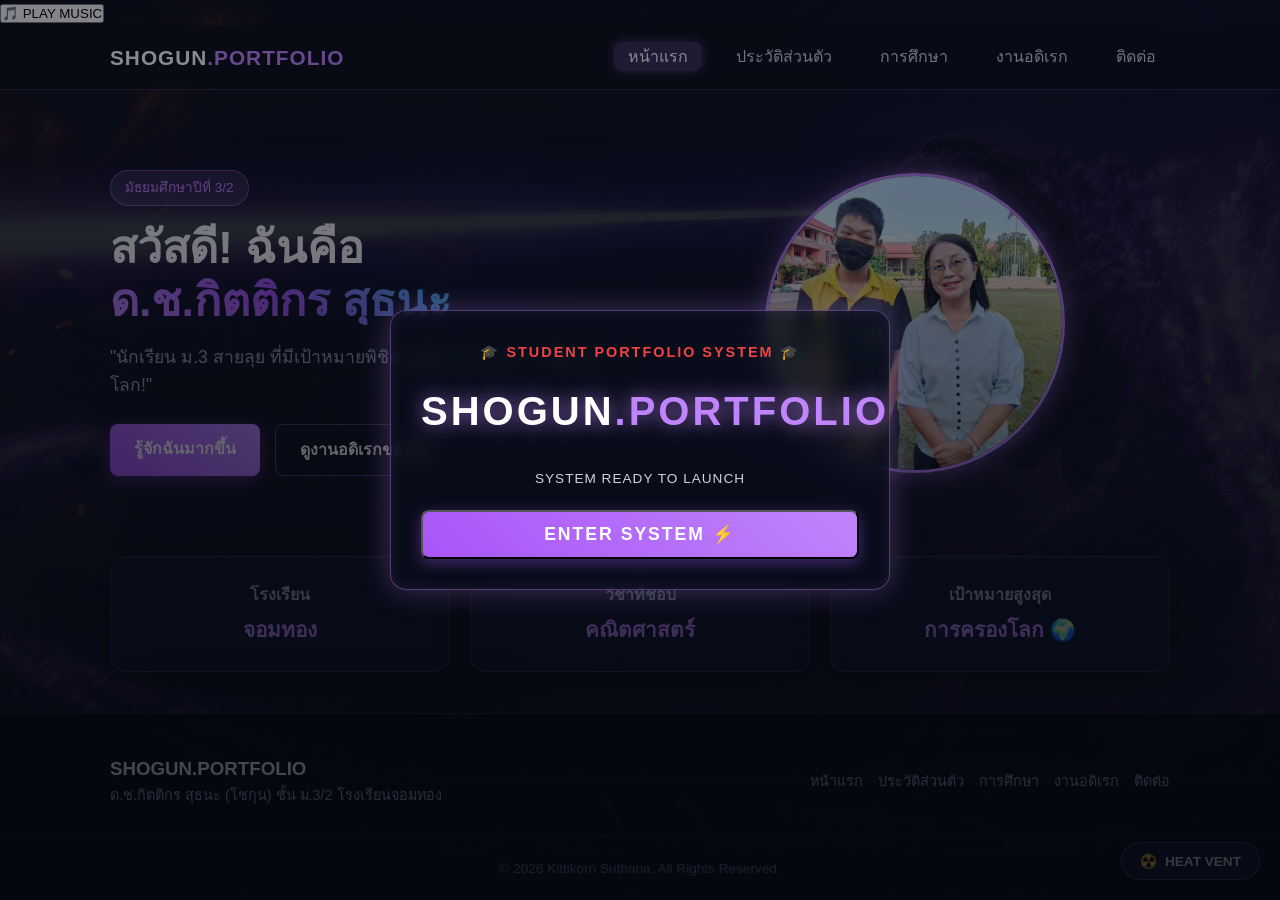
==== commit 1f701e4d: "Update index.html" ====
--- a/index.html
+++ b/index.html
@@ -11,7 +11,7 @@
     <div id="introOverlay" class="intro-overlay">
         <!-- 1. วิดีโอพื้นหลัง -->
         <video autoplay muted loop playsinline class="intro-video-bg">
-            <source src="intro-video.mp4" type="video/mp4">
+            <source src="intro-video.mp4.mp4" type="video/mp4">
             Your browser does not support the video tag.
         </video>
 
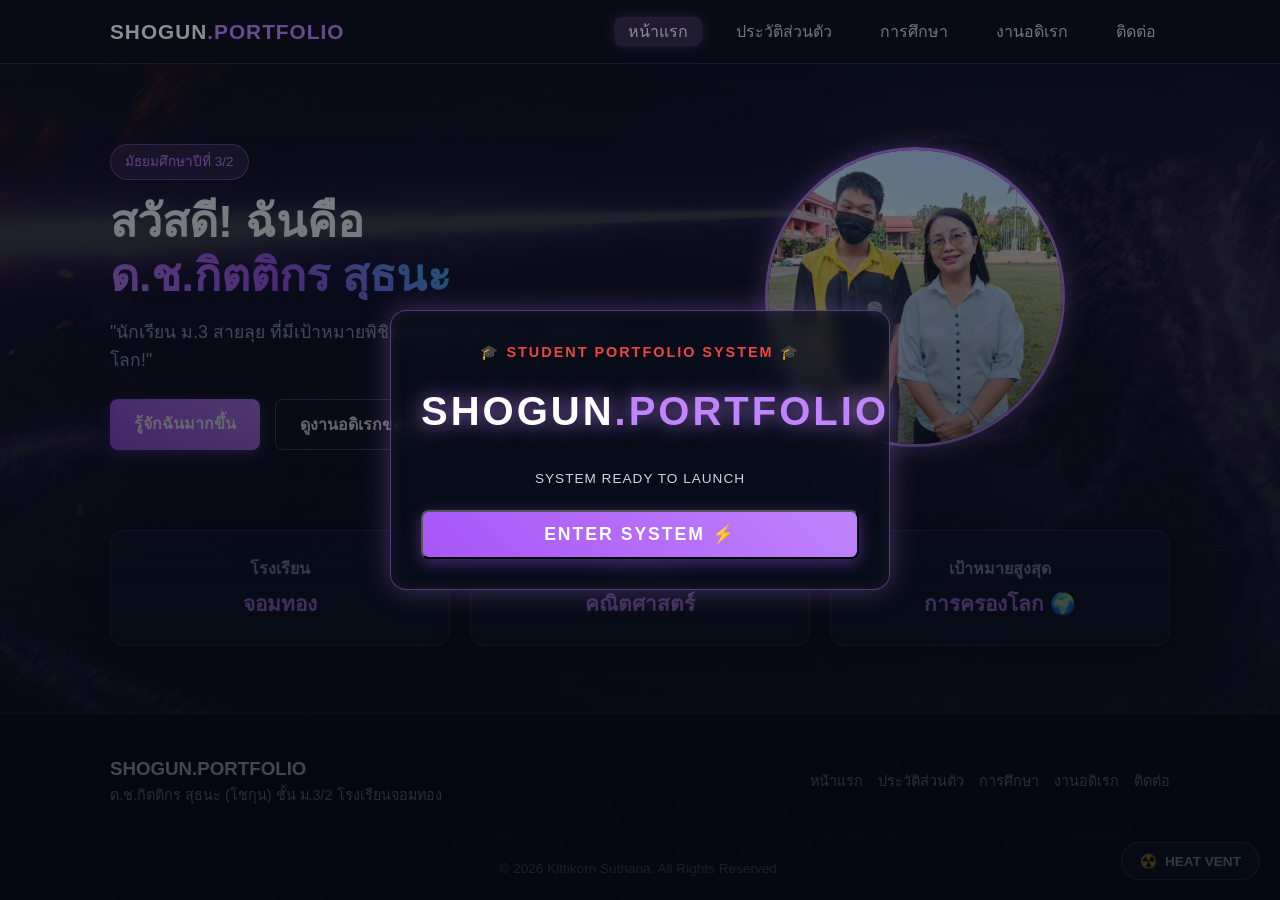
==== commit 1bc84154: "Update index.html" ====
--- a/index.html
+++ b/index.html
@@ -7,7 +7,7 @@
     <link rel="stylesheet" href="style.css">
 </head>
 <body>
-    <!-- ฉากเปิดตอนเข้าหน้าเว็บ (Video Intro Overlay) -->
+    <!-- ฉากเปิดตอนเข้าหน้าเว็บ (Video Intro Overlay - Student Edition) -->
     <div id="introOverlay" class="intro-overlay">
         <!-- 1. วิดีโอพื้นหลัง -->
         <video autoplay muted loop playsinline class="intro-video-bg">
@@ -18,30 +18,21 @@
         <!-- 2. ไฟล์เสียง MP3 ฉากเปิด -->
         <audio id="introSound" src="crucified.mp3.mp3" preload="auto"></audio>
 
-        <!-- 3. แผ่นฟิล์มกรองสีมืด -->
+        <!-- 3. แผ่นฟิล์มกรองสีมืดเพื่อให้ข้อความอ่านง่าย -->
         <div class="intro-video-overlay-tint"></div>
 
-        <!-- 4. กล่องข้อความและปุ่มเข้าสู่ระบบ -->
+        <!-- 4. กล่องข้อความและปุ่มเข้าสู่ระบบเพื่อปลดล็อกเสียง -->
         <div class="intro-content">
             <div class="intro-warning">🎓 STUDENT PORTFOLIO SYSTEM 🎓</div>
             <h1 class="intro-title">SHOGUN<span>.PORTFOLIO</span></h1>
             <p class="intro-subtext" style="margin-bottom: 20px;">SYSTEM READY TO LAUNCH</p>
             
+            <!-- ปุ่มกดเริ่มเพื่อเปิดใช้งานเสียง -->
             <button id="startBtn" class="btn btn-primary" style="width: 100%; font-size: 1.1rem; letter-spacing: 2px;">
                 ENTER SYSTEM ⚡
             </button>
         </div>
     </div>
-
-    <!-- เครื่องเล่นเพลงประจำเว็บ (Background Music Player) มุมซ้ายล่าง -->
-    <div class="bg-music-player">
-        <button id="bgMusicToggle" class="music-btn" title="Toggle Music">
-            <span id="musicIcon">🎵</span>
-            <span id="musicStatusText">PLAY MUSIC</span>
-        </button>
-    </div>
-    <!-- ไฟล์เสียงสำหรับเปิดฟังในเว็บ -->
-    <audio id="bgSound" src="Y2Mate.is - - OFFICIAL MV.mp3" preload="auto" loop></audio>
 
     <!-- ปุ่มสลับโหมดระบายความร้อน Godzilla (Heat Vent Mode) มุมขวาล่าง -->
     <div class="godzilla-controls">
